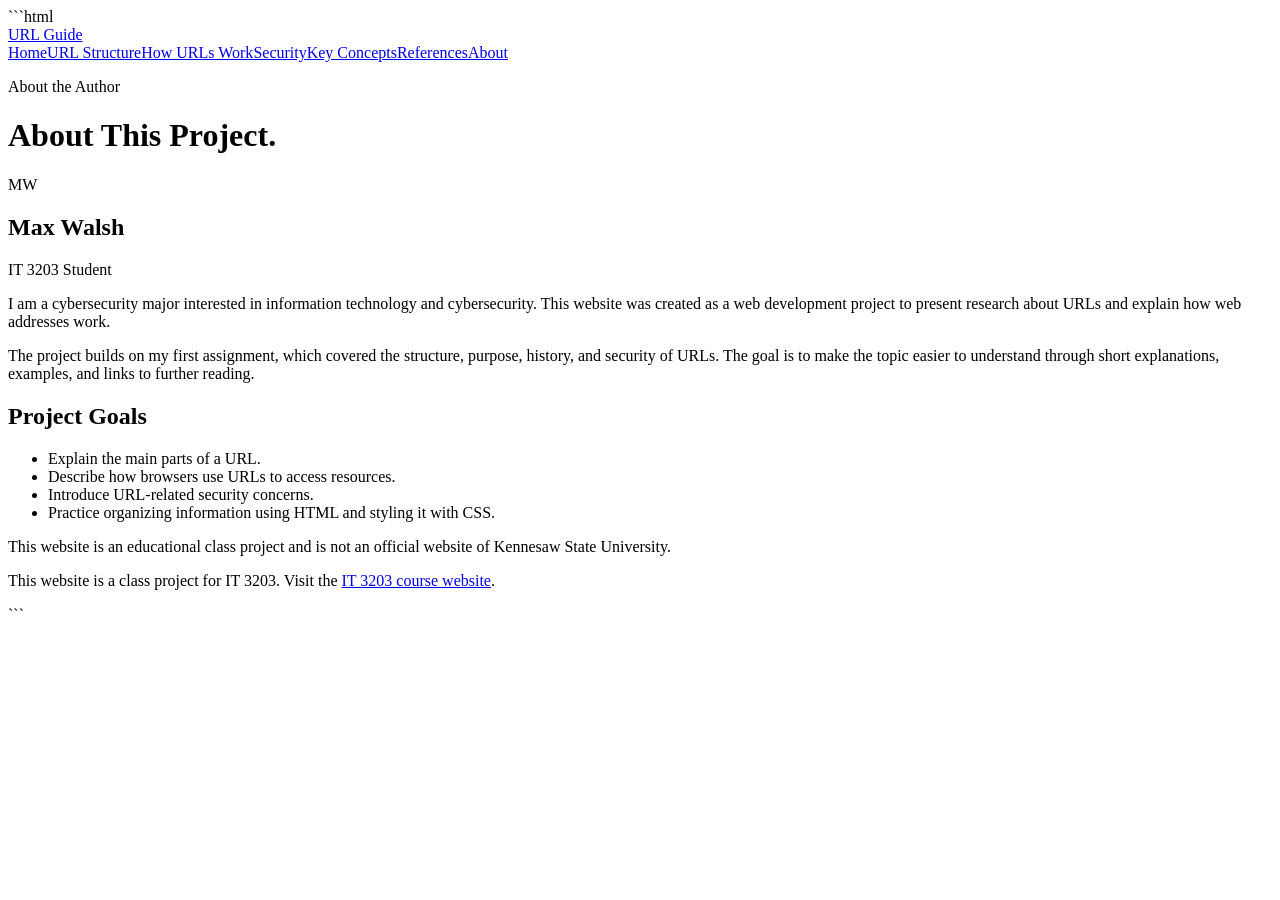
==== url-website/about.html @ 4e0470e0 "clarified comments" ====
```html
<!DOCTYPE html>
<html lang="en">
<head>
  <meta charset="UTF-8">
  <meta name="viewport" content="width=device-width, initial-scale=1.0">
  <title>About | A Deeper Look Into URLs</title>
  <!-- Connects this page to the stylesheet used across the website. -->
  <link rel="stylesheet" href="style.css">
</head>
<body>
  <!-- The header contains the site title and the menu used to move between pages. -->
  <header class="site-header">
    <a class="brand" href="index.html">URL Guide</a>
    <nav aria-label="Main navigation">
      <a href="index.html">Home</a><a href="structure.html">URL Structure</a><a href="how-urls-work.html">How URLs Work</a><a href="security.html">Security</a><a href="concepts.html">Key Concepts</a><a href="references.html">References</a><a class="active" href="about.html">About</a>
    </nav>
  </header>

  <!-- The main section introduces the author and explains the purpose of the project. -->
  <main class="container page-content">
    <p class="eyebrow">About the Author</p>
    <h1>About This Project.</h1>

    <!-- This layout puts the profile initials beside the introduction. -->
    <section class="about-layout">
      <div class="profile-mark" aria-hidden="true">MW</div>
      <div>
        <h2>Max Walsh</h2>
        <p class="lead">IT 3203 Student</p>
        <p>I am a cybersecurity major interested in information technology and cybersecurity. This website was created as a web development project to present research about URLs and explain how web addresses work.</p>
        <p>The project builds on my first assignment, which covered the structure, purpose, history, and security of URLs. The goal is to make the topic easier to understand through short explanations, examples, and links to further reading.</p>
      </div>
    </section>

    <!-- These bullet points summarize what I want the website to cover. -->
    <section class="content-section">
      <h2>Project Goals</h2>
      <ul>
        <li>Explain the main parts of a URL.</li>
        <li>Describe how browsers use URLs to access resources.</li>
        <li>Introduce URL-related security concerns.</li>
        <li>Practice organizing information using HTML and styling it with CSS.</li>
      </ul>
    </section>

    <!-- This note makes it clear that the site is for a class project. -->
    <aside class="notice">This website is an educational class project and is not an official website of Kennesaw State University.</aside>
  </main>

  <!-- The footer includes the required link to the IT 3203 course website. -->
  <footer class="site-footer">
    <p>This website is a class project for IT 3203. Visit the <a href="https://ksuweb.github.io/IT3203/" target="_blank" rel="noopener noreferrer">IT 3203 course website</a>.</p>
  </footer>
</body>
</html>
```
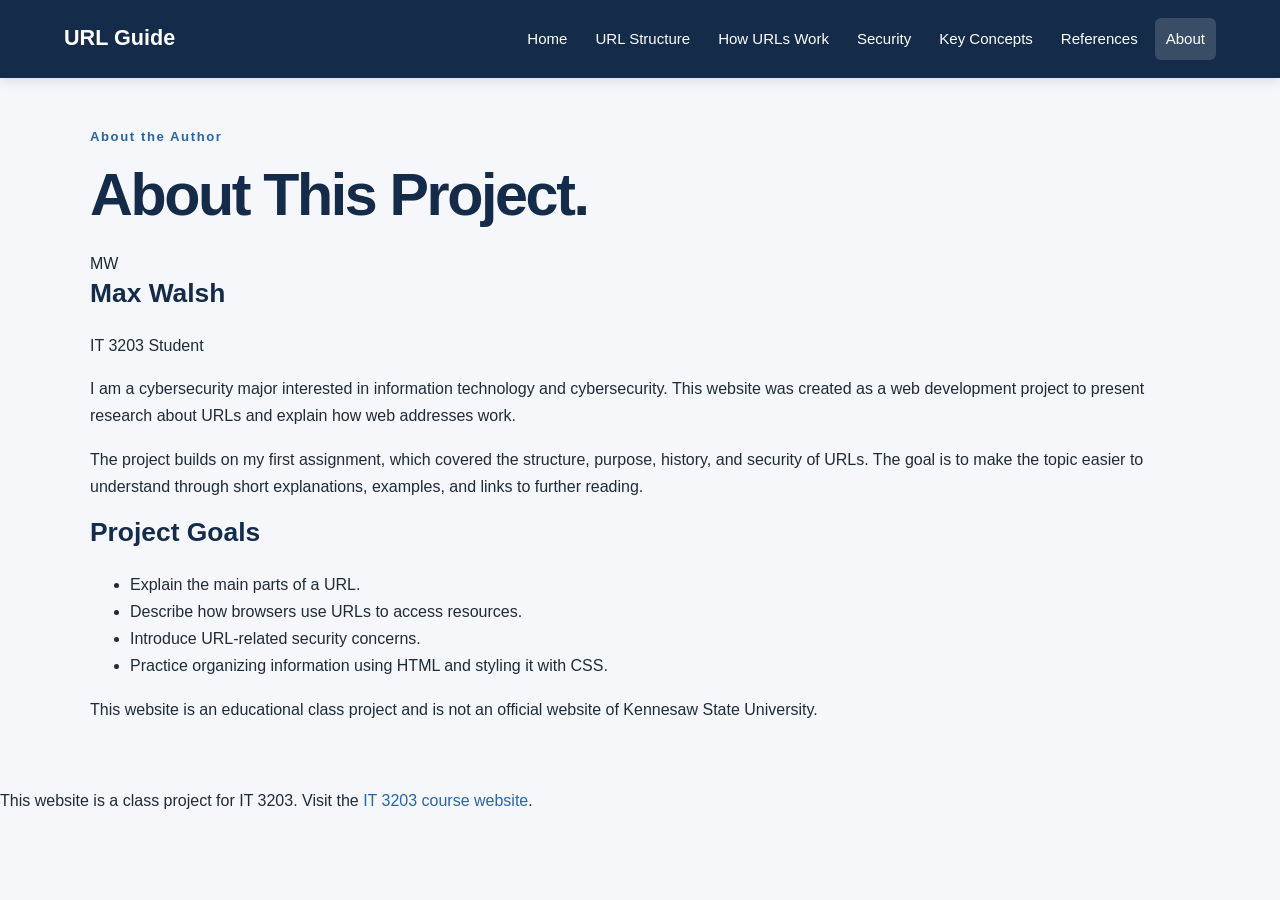
==== commit 3adfd9a1: "working out bugs" ====
--- a/url-website/about.html
+++ b/url-website/about.html
@@ -1,4 +1,4 @@
-```html
+
 <!DOCTYPE html>
 <html lang="en">
 <head>
@@ -54,4 +54,3 @@
   </footer>
 </body>
 </html>
-```
--- a/url-website/style.css
+++ b/url-website/style.css
@@ -0,0 +1,174 @@
+
+/* These variables make it easier to reuse colors throughout the website */
+:root {
+  --navy: #142b4a;
+  --blue: #2864a8;
+  --blue-dark: #174779;
+  --light-blue: #eaf2fb;
+  --pale-gold: #fff6df;
+  --ink: #202b38;
+  --muted: #5c6a79;
+  --paper: #f5f7fa;
+  --white: #ffffff;
+  --border: #dce3eb;
+  --shadow: 0 10px 28px rgba(20, 43, 74, 0.08);
+}
+
+/* Makes element sizing easier to manage */
+* {
+  box-sizing: border-box;
+}
+
+/* Controls scrolling behavior when moving to sections */
+html {
+  scroll-behavior: smooth;
+  scroll-padding-top: 24px;
+}
+
+/* Sets the main font, colors, spacing, and background */
+body {
+  margin: 0;
+  background: var(--paper);
+  color: var(--ink);
+  font-family: Arial, Helvetica, sans-serif;
+  font-size: 16px;
+  line-height: 1.7;
+}
+
+/* Basic link styling and hover effects */
+a {
+  color: var(--blue);
+  text-decoration: none;
+  transition: color 0.2s ease, background-color 0.2s ease,
+    transform 0.2s ease, border-color 0.2s ease;
+}
+
+a:hover {
+  color: var(--blue-dark);
+  text-decoration: underline;
+}
+
+/* Makes links easier to identify when using a keyboard */
+a:focus-visible {
+  outline: 3px solid #e3ad3f;
+  outline-offset: 3px;
+  border-radius: 4px;
+}
+
+/* Sets the color and spacing for headings */
+h1,
+h2,
+h3 {
+  color: var(--navy);
+  line-height: 1.25;
+}
+
+h1 {
+  margin: 0 0 18px;
+  font-size: clamp(2.1rem, 5vw, 3.7rem);
+  letter-spacing: -0.04em;
+}
+
+h2 {
+  margin-top: 0;
+  font-size: 1.65rem;
+}
+
+h3 {
+  margin-top: 0;
+}
+
+/* Keeps paragraphs spaced out and readable */
+p {
+  margin: 0 0 16px;
+}
+
+/* Styles the main header and navigation area */
+.site-header {
+  display: flex;
+  align-items: center;
+  justify-content: space-between;
+  gap: 20px;
+  flex-wrap: wrap;
+  padding: 18px max(5%, calc((100% - 1180px) / 2));
+  background: var(--navy);
+  color: var(--white);
+  box-shadow: 0 3px 12px rgba(20, 43, 74, 0.12);
+}
+
+/* Styles the website name in the header */
+.brand {
+  color: var(--white);
+  font-size: 1.35rem;
+  font-weight: bold;
+  white-space: nowrap;
+}
+
+.brand:hover {
+  color: var(--pale-gold);
+  text-decoration: none;
+}
+
+/* Lines up the navigation links and allows them to wrap */
+.site-header nav {
+  display: flex;
+  align-items: center;
+  flex-wrap: wrap;
+  gap: 6px;
+}
+
+/* Styles the individual navigation links */
+.site-header nav a {
+  display: inline-block;
+  padding: 8px 11px;
+  border-radius: 6px;
+  color: var(--white);
+  font-size: 0.94rem;
+}
+
+/* Highlights the current page and hovered navigation links */
+.site-header nav a:hover,
+.site-header nav a.active {
+  background: rgba(255, 255, 255, 0.16);
+  color: var(--white);
+  text-decoration: none;
+}
+
+/* Keeps page content centered with a maximum width */
+.container {
+  width: min(1100px, 90%);
+  margin: 0 auto;
+}
+
+/* Adds space around the content on regular pages */
+.page-content {
+  min-height: 65vh;
+  padding-top: 48px;
+  padding-bottom: 64px;
+}
+
+/* Adds spacing around the homepage introduction */
+.hero {
+  padding: 58px 0 44px;
+}
+
+/* Places the homepage introduction and side panel next to each other */
+.hero-grid {
+  display: grid;
+  grid-template-columns: 1.3fr 0.7fr;
+  align-items: center;
+  gap: 36px;
+}
+
+.hero h1 {
+  max-width: 760px;
+}
+
+/* Styles the small topic labels above headings */
+.eyebrow {
+  margin-bottom: 10px;
+  color: var(--blue);
+  font-size: 0.82rem;
+  font-weight: bold;
+  letter-spacing: 0.12em;
+  text
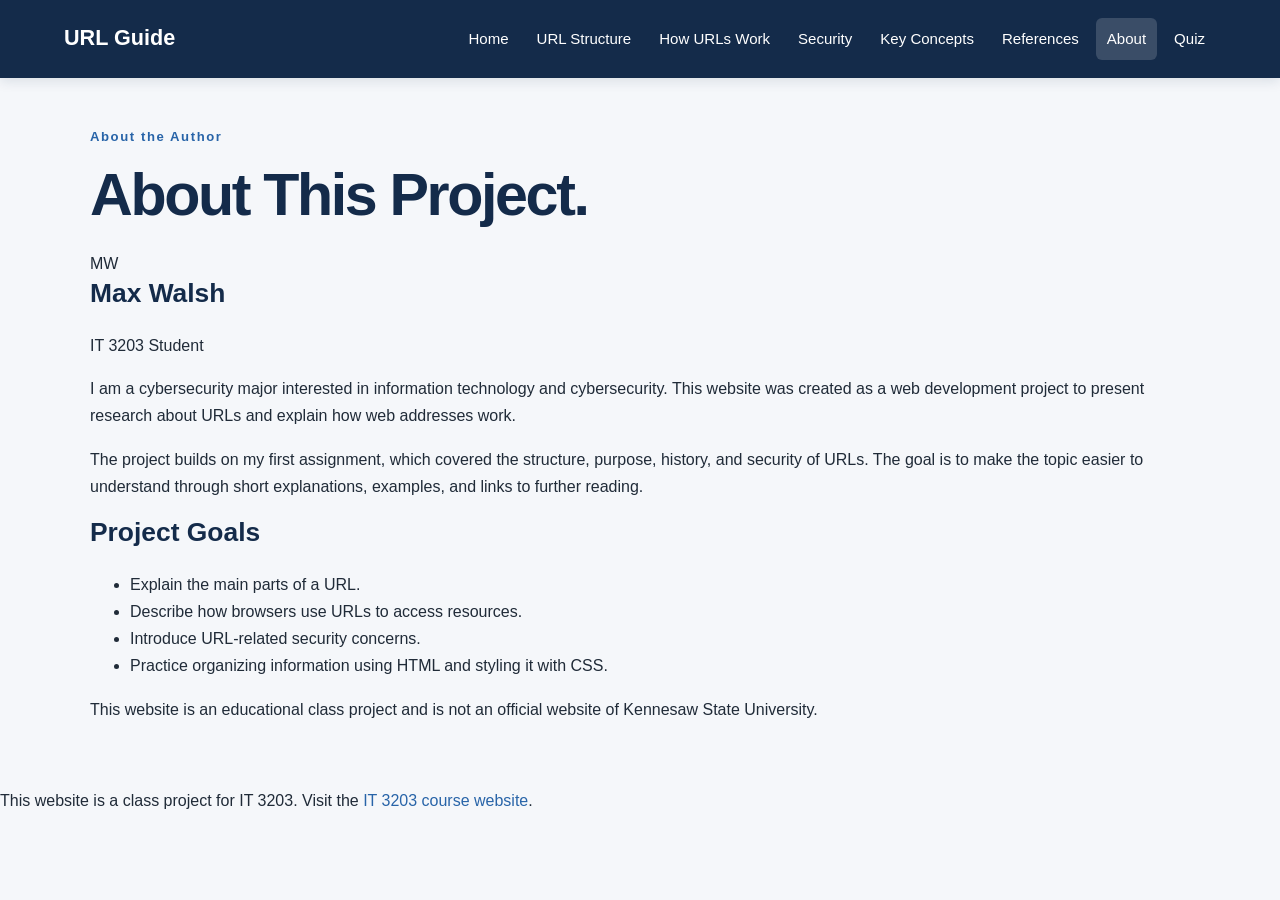
==== commit f928670e: "updated header and added quiz page testing" ====
--- a/url-website/about.html
+++ b/url-website/about.html
@@ -13,9 +13,9 @@
   <header class="site-header">
     <a class="brand" href="index.html">URL Guide</a>
     <nav aria-label="Main navigation">
-      <a href="index.html">Home</a><a href="structure.html">URL Structure</a><a href="how-urls-work.html">How URLs Work</a><a href="security.html">Security</a><a href="concepts.html">Key Concepts</a><a href="references.html">References</a><a class="active" href="about.html">About</a>
+      <a href="index.html">Home</a><a href="structure.html">URL Structure</a><a href="how-urls-work.html">How URLs Work</a><a href="security.html">Security</a><a href="concepts.html">Key Concepts</a><a href="references.html">References</a><a class="active" href="about.html">About</a><a href="quiz.html">Quiz</a>
     </nav>
-  </header>
+</header>
 
   <!-- The main section introduces the author and explains the purpose of the project. -->
   <main class="container page-content">
--- a/url-website/style.css
+++ b/url-website/style.css
@@ -171,4 +171,265 @@
   font-size: 0.82rem;
   font-weight: bold;
   letter-spacing: 0.12em;
-  text+  text
+
+
+/* Self-assessment quiz styles */
+
+.quiz-page {
+  max-width: 900px;
+}
+
+/* Quiz timer and information */
+
+.quiz-status,
+.result-summary {
+  display: grid;
+  grid-template-columns: repeat(3, minmax(0, 1fr));
+  gap: 14px;
+  margin: 24px 0;
+}
+
+.quiz-status > div,
+.result-summary > div {
+  padding: 17px 20px;
+  border: 1px solid var(--border);
+  border-radius: 10px;
+  background: var(--white);
+  box-shadow: 0 4px 14px rgba(20, 43, 74, 0.04);
+}
+
+.status-label {
+  display: block;
+  color: var(--muted);
+  font-size: 0.86rem;
+}
+
+.quiz-status strong,
+.result-summary strong {
+  display: block;
+  color: var(--navy);
+  font-size: 1.45rem;
+}
+
+/* Timer warning */
+
+#timer.timer-warning {
+  color: #b42318;
+}
+
+.time-warning {
+  margin: 16px 0;
+  padding: 13px 16px;
+  border: 1px solid #f0c36d;
+  border-radius: 8px;
+  background: #fff6df;
+  color: #7a4b00;
+}
+
+/* Question cards */
+
+.question-card {
+  min-width: 0;
+  margin: 20px 0;
+  padding: 24px;
+  border: 1px solid var(--border);
+  border-radius: 12px;
+  background: var(--white);
+  box-shadow: 0 4px 14px rgba(20, 43, 74, 0.04);
+}
+
+.question-card legend {
+  padding: 0 8px;
+  color: var(--navy);
+  font-size: 1.12rem;
+  font-weight: bold;
+}
+
+.question-number {
+  display: block;
+  margin-bottom: 4px;
+  color: var(--blue);
+  font-size: 0.78rem;
+  letter-spacing: 0.08em;
+  text-transform: uppercase;
+}
+
+.question-card > label:not(.choice),
+.question-prompt {
+  display: block;
+  margin: 8px 0 14px;
+  font-weight: 600;
+}
+
+/* Text fields and dropdown menus */
+
+.question-card input[type="text"],
+.question-card select {
+  width: 100%;
+  max-width: 520px;
+  padding: 12px 14px;
+  border: 1px solid #b9c5d3;
+  border-radius: 7px;
+  background: #fff;
+  color: var(--ink);
+  font: inherit;
+}
+
+.question-card input:focus-visible,
+.question-card select:focus-visible {
+  outline: 3px solid #b9d5f5;
+  border-color: var(--blue);
+}
+
+/* Radio buttons and checkboxes */
+
+.choice {
+  display: flex;
+  align-items: flex-start;
+  gap: 10px;
+  margin: 9px 0;
+  padding: 10px 12px;
+  border: 1px solid #e5eaf0;
+  border-radius: 7px;
+  cursor: pointer;
+}
+
+.choice:hover {
+  border-color: #a9c6e8;
+  background: #f7faff;
+}
+
+.choice input {
+  flex: 0 0 auto;
+  margin-top: 5px;
+  accent-color: var(--blue);
+}
+
+/* Quiz buttons */
+
+.quiz-actions {
+  display: flex;
+  flex-wrap: wrap;
+  gap: 12px;
+  margin: 28px 0 12px;
+}
+
+.button {
+  display: inline-block;
+  padding: 12px 20px;
+  border: 0;
+  border-radius: 7px;
+  background: var(--blue);
+  color: white;
+  font: inherit;
+  font-weight: bold;
+  cursor: pointer;
+}
+
+.button:hover {
+  background: var(--blue-dark);
+  color: white;
+  text-decoration: none;
+}
+
+.secondary-button {
+  border: 1px solid var(--border);
+  background: #edf1f6;
+  color: var(--navy);
+}
+
+.secondary-button:hover {
+  background: #dfe7f0;
+  color: var(--navy);
+}
+
+.quiz-note {
+  color: var(--muted);
+  font-size: 0.9rem;
+}
+
+/* Quiz results */
+
+.results-panel {
+  margin: 25px 0;
+  padding: 28px;
+  border: 1px solid var(--border);
+  border-radius: 12px;
+  background: var(--white);
+  box-shadow: var(--shadow);
+}
+
+.results-panel h2 {
+  margin-bottom: 8px;
+}
+
+.pass-message {
+  padding: 12px 14px;
+  border-radius: 7px;
+  background: #e8f6ed;
+  color: #176536;
+  font-weight: bold;
+}
+
+.fail-message {
+  padding: 12px 14px;
+  border-radius: 7px;
+  background: #fff0ef;
+  color: #a12620;
+  font-weight: bold;
+}
+
+.result-summary {
+  grid-template-columns: repeat(2, minmax(0, 1fr));
+}
+
+/* Individual question feedback */
+
+.answer-review {
+  padding-left: 24px;
+}
+
+.answer-review li {
+  margin: 12px 0;
+  padding: 14px 16px;
+  border-left: 4px solid;
+  border-radius: 0 8px 8px 0;
+}
+
+.answer-review li p {
+  margin: 5px 0;
+}
+
+.review-correct {
+  border-color: #23834b;
+  background: #edf8f0;
+}
+
+.review-incorrect {
+  border-color: #c33c35;
+  background: #fff1f0;
+}
+
+/* Mobile quiz layout */
+
+@media (max-width: 560px) {
+
+  .quiz-status {
+    grid-template-columns: 1fr;
+  }
+
+  .result-summary {
+    grid-template-columns: 1fr;
+  }
+
+  .question-card {
+    padding: 18px;
+  }
+
+  .quiz-actions .button {
+    width: 100%;
+    text-align: center;
+  }
+
+}
